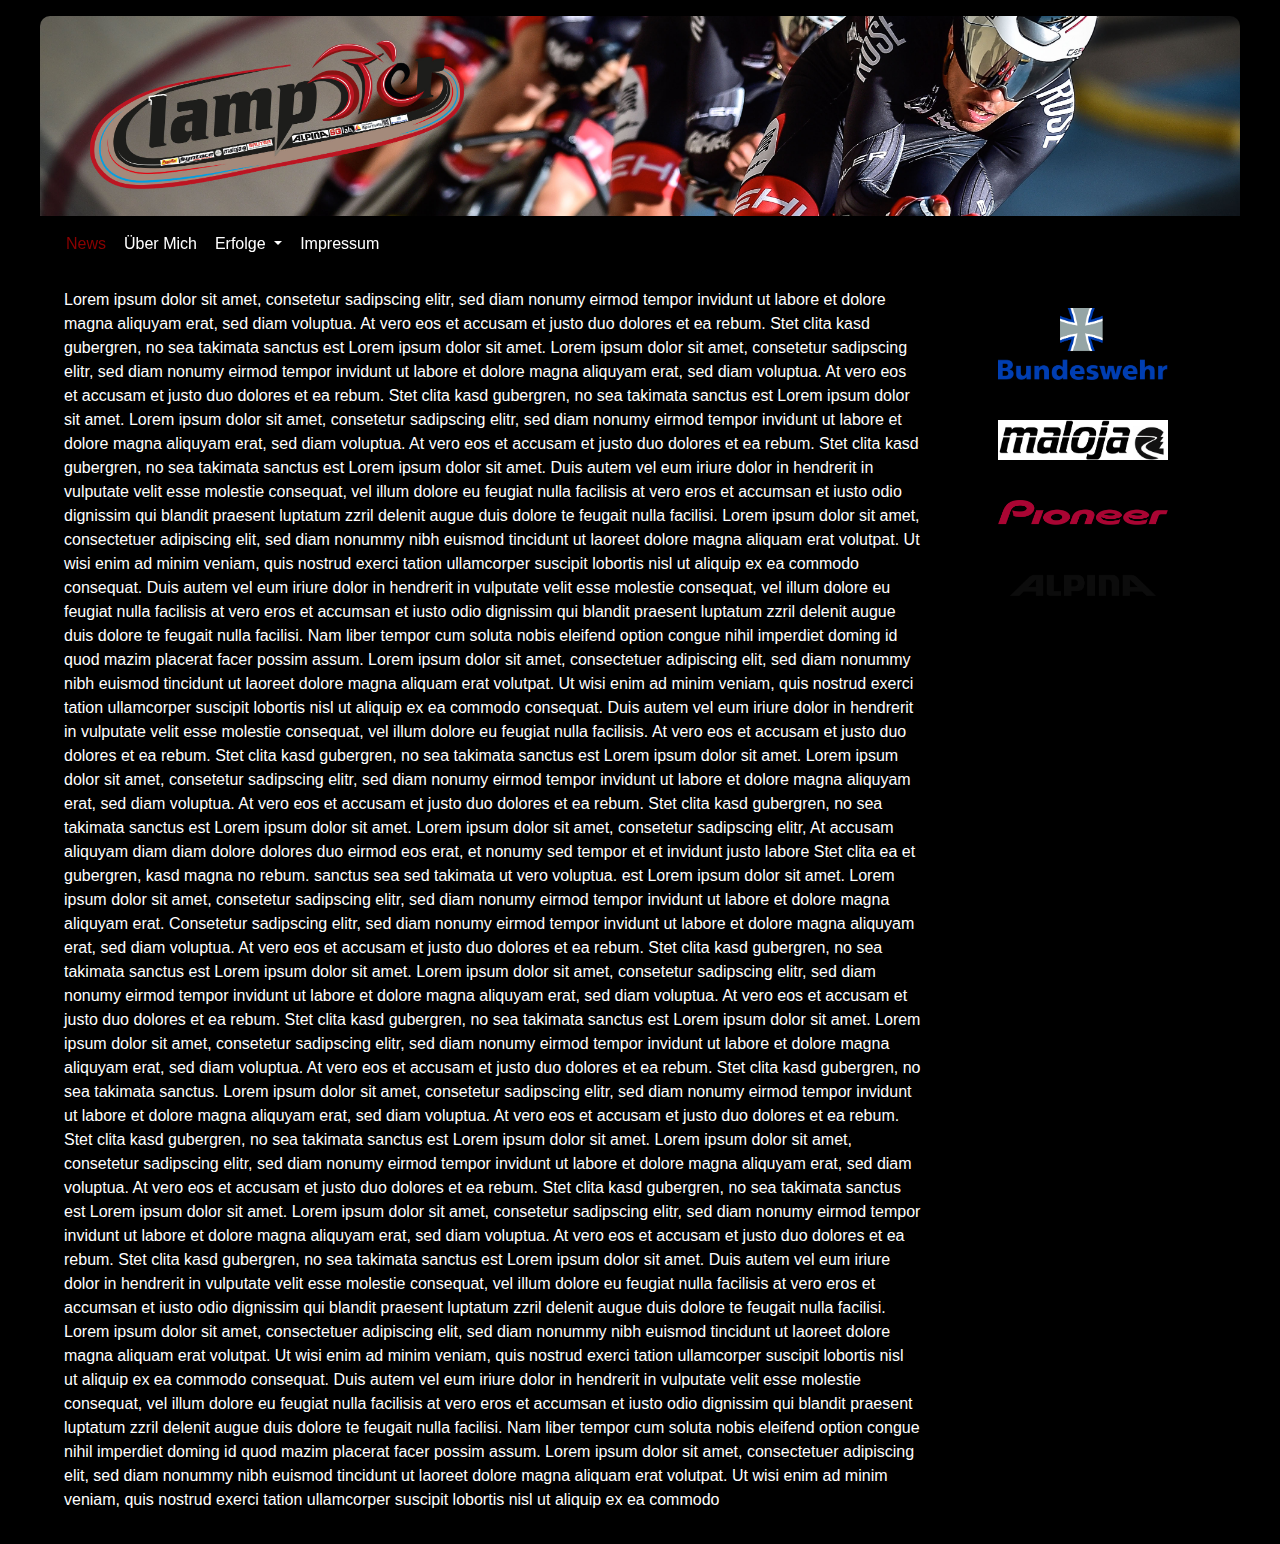
==== public/index.html @ 86fdf13a "Sponsorenleiste sticky top" ====
<!doctype html>
<html lang="de">
<head>
    <!-- Required meta tags -->
    <meta charset="utf-8">
    <meta name="viewport" content="width=device-width, initial-scale=1, shrink-to-fit=no">
    <!-- Bootstrap CSS -->
    <link rel="stylesheet" href="bootstrap.min.css"
          integrity="sha384-MCw98/SFnGE8fJT3GXwEOngsV7Zt27NXFoaoApmYm81iuXoPkFOJwJ8ERdknLPMO" crossorigin="anonymous">
    <link rel="stylesheet" href="style.css">
    <link href="https://fonts.googleapis.com/icon?family=Material+Icons"
          rel="stylesheet">
    <title>Leif's Website</title>
    <link rel="icon" href="220px-Leif_Lampater_Iberg.jpg">
</head>
<body>

<div class="container gesamt my-md-3">
    <div class="img-fluid mx-auto d-block" alt="Banner" id="banner">
    </div>
    <nav class="navbar sticky-top navbar-expand-md navbar-inverse navbar-dark bg-dark" id="navigation">
        <button class="navbar-toggler" type="button" data-toggle="collapse"
                data-target="#navbarSupportedContent"
                aria-controls="navbarSupportedContent" aria-expanded="false" aria-label="Toggle navigation">
            <span class="navbar-toggler-icon"></span>
        </button>
        <nav class="navbar-toggler h1 border-0" data-toggle="collapse">Navigation</nav>

        <div class="collapse navbar-collapse" id="navbarSupportedContent">
            <ul class="navbar-nav mr-auto">
                <li class="nav-item active">
                    <a class="nav-link" href="index.html">News<span class="sr-only">(current)</span></a>
                </li>
                <li class="nav-item">
                    <a class="nav-link" href="ubermich.html">Über Mich</a>
                </li>
                <li class="nav-item dropdown">
                        <span class="nav-link dropdown-toggle" href="#" id="navbarDropdown" role="button"
                              data-toggle="dropdown" aria-haspopup="true" aria-expanded="false">
                            Erfolge
                        </span>
                    <div id="dropdown-menu" class="dropdown-menu" aria-labelledby="navbarDropdown">
                        <a class="dropdown-item" href="#">2018</a>
                        <a class="dropdown-item" href="#">2017</a>
                        <a class="dropdown-item" href="#">2016</a>
                    </div>
                </li>
                <li class="nav-item">
                    <a class="nav-link" href="#">Impressum</a>
                </li>
            </ul>
        </div>
    </nav>
    <div class="row py-1 py-md-3 px-1 px-md-4">
        <div class="col-md-9">
            Lorem ipsum dolor sit amet, consetetur sadipscing elitr, sed diam nonumy eirmod tempor invidunt ut labore et
            dolore
            magna aliquyam erat, sed diam voluptua. At vero eos et accusam et justo duo dolores et ea rebum. Stet clita
            kasd
            gubergren, no sea takimata sanctus est Lorem ipsum dolor sit amet. Lorem ipsum dolor sit amet, consetetur
            sadipscing
            elitr, sed diam nonumy eirmod tempor invidunt ut labore et dolore magna aliquyam erat, sed diam voluptua. At
            vero
            eos et accusam et justo duo dolores et ea rebum. Stet clita kasd gubergren, no sea takimata sanctus est
            Lorem
            ipsum
            dolor sit amet. Lorem ipsum dolor sit amet, consetetur sadipscing elitr, sed diam nonumy eirmod tempor
            invidunt
            ut
            labore et dolore magna aliquyam erat, sed diam voluptua. At vero eos et accusam et justo duo dolores et ea
            rebum.
            Stet clita kasd gubergren, no sea takimata sanctus est Lorem ipsum dolor sit amet.

            Duis autem vel eum iriure dolor in hendrerit in vulputate velit esse molestie consequat, vel illum dolore eu
            feugiat
            nulla facilisis at vero eros et accumsan et iusto odio dignissim qui blandit praesent luptatum zzril delenit
            augue
            duis dolore te feugait nulla facilisi. Lorem ipsum dolor sit amet, consectetuer adipiscing elit, sed diam
            nonummy
            nibh euismod tincidunt ut laoreet dolore magna aliquam erat volutpat.

            Ut wisi enim ad minim veniam, quis nostrud exerci tation ullamcorper suscipit lobortis nisl ut aliquip ex ea
            commodo
            consequat. Duis autem vel eum iriure dolor in hendrerit in vulputate velit esse molestie consequat, vel
            illum
            dolore
            eu feugiat nulla facilisis at vero eros et accumsan et iusto odio dignissim qui blandit praesent luptatum
            zzril
            delenit augue duis dolore te feugait nulla facilisi.

            Nam liber tempor cum soluta nobis eleifend option congue nihil imperdiet doming id quod mazim placerat facer
            possim
            assum. Lorem ipsum dolor sit amet, consectetuer adipiscing elit, sed diam nonummy nibh euismod tincidunt ut
            laoreet
            dolore magna aliquam erat volutpat. Ut wisi enim ad minim veniam, quis nostrud exerci tation ullamcorper
            suscipit
            lobortis nisl ut aliquip ex ea commodo consequat.

            Duis autem vel eum iriure dolor in hendrerit in vulputate velit esse molestie consequat, vel illum dolore eu
            feugiat
            nulla facilisis.

            At vero eos et accusam et justo duo dolores et ea rebum. Stet clita kasd gubergren, no sea takimata sanctus
            est
            Lorem ipsum dolor sit amet. Lorem ipsum dolor sit amet, consetetur sadipscing elitr, sed diam nonumy eirmod
            tempor
            invidunt ut labore et dolore magna aliquyam erat, sed diam voluptua. At vero eos et accusam et justo duo
            dolores
            et
            ea rebum. Stet clita kasd gubergren, no sea takimata sanctus est Lorem ipsum dolor sit amet. Lorem ipsum
            dolor
            sit
            amet, consetetur sadipscing elitr, At accusam aliquyam diam diam dolore dolores duo eirmod eos erat, et
            nonumy
            sed
            tempor et et invidunt justo labore Stet clita ea et gubergren, kasd magna no rebum. sanctus sea sed takimata
            ut
            vero
            voluptua. est Lorem ipsum dolor sit amet. Lorem ipsum dolor sit amet, consetetur sadipscing elitr, sed diam
            nonumy
            eirmod tempor invidunt ut labore et dolore magna aliquyam erat.

            Consetetur sadipscing elitr, sed diam nonumy eirmod tempor invidunt ut labore et dolore magna aliquyam erat,
            sed
            diam voluptua. At vero eos et accusam et justo duo dolores et ea rebum. Stet clita kasd gubergren, no sea
            takimata
            sanctus est Lorem ipsum dolor sit amet. Lorem ipsum dolor sit amet, consetetur sadipscing elitr, sed diam
            nonumy
            eirmod tempor invidunt ut labore et dolore magna aliquyam erat, sed diam voluptua. At vero eos et accusam et
            justo
            duo dolores et ea rebum. Stet clita kasd gubergren, no sea takimata sanctus est Lorem ipsum dolor sit amet.
            Lorem
            ipsum dolor sit amet, consetetur sadipscing elitr, sed diam nonumy eirmod tempor invidunt ut labore et
            dolore
            magna
            aliquyam erat, sed diam voluptua. At vero eos et accusam et justo duo dolores et ea rebum. Stet clita kasd
            gubergren, no sea takimata sanctus.

            Lorem ipsum dolor sit amet, consetetur sadipscing elitr, sed diam nonumy eirmod tempor invidunt ut labore et
            dolore
            magna aliquyam erat, sed diam voluptua. At vero eos et accusam et justo duo dolores et ea rebum. Stet clita
            kasd
            gubergren, no sea takimata sanctus est Lorem ipsum dolor sit amet. Lorem ipsum dolor sit amet, consetetur
            sadipscing
            elitr, sed diam nonumy eirmod tempor invidunt ut labore et dolore magna aliquyam erat, sed diam voluptua. At
            vero
            eos et accusam et justo duo dolores et ea rebum. Stet clita kasd gubergren, no sea takimata sanctus est
            Lorem
            ipsum
            dolor sit amet. Lorem ipsum dolor sit amet, consetetur sadipscing elitr, sed diam nonumy eirmod tempor
            invidunt
            ut
            labore et dolore magna aliquyam erat, sed diam voluptua. At vero eos et accusam et justo duo dolores et ea
            rebum.
            Stet clita kasd gubergren, no sea takimata sanctus est Lorem ipsum dolor sit amet.

            Duis autem vel eum iriure dolor in hendrerit in vulputate velit esse molestie consequat, vel illum dolore eu
            feugiat
            nulla facilisis at vero eros et accumsan et iusto odio dignissim qui blandit praesent luptatum zzril delenit
            augue
            duis dolore te feugait nulla facilisi. Lorem ipsum dolor sit amet, consectetuer adipiscing elit, sed diam
            nonummy
            nibh euismod tincidunt ut laoreet dolore magna aliquam erat volutpat.

            Ut wisi enim ad minim veniam, quis nostrud exerci tation ullamcorper suscipit lobortis nisl ut aliquip ex ea
            commodo
            consequat. Duis autem vel eum iriure dolor in hendrerit in vulputate velit esse molestie consequat, vel
            illum
            dolore
            eu feugiat nulla facilisis at vero eros et accumsan et iusto odio dignissim qui blandit praesent luptatum
            zzril
            delenit augue duis dolore te feugait nulla facilisi.

            Nam liber tempor cum soluta nobis eleifend option congue nihil imperdiet doming id quod mazim placerat facer
            possim
            assum. Lorem ipsum dolor sit amet, consectetuer adipiscing elit, sed diam nonummy nibh euismod tincidunt ut
            laoreet
            dolore magna aliquam erat volutpat. Ut wisi enim ad minim veniam, quis nostrud exerci tation ullamcorper
            suscipit
            lobortis nisl ut aliquip ex ea commodo
        </div>
        <div class="col-md-3">
            <div id="sponsoren" class="sticky-top sticky-offet">
                <a href="http://www.bundeswehr.de" target="_blank"> <img
                        class="mx-auto sponsor"
                        src="bundeswehr.png"
                        alt="Bundeswehr"></a>
                <a href="http://www.maloja.de" target="_blank"> <img
                        class="mx-auto sponsor"
                        src="Maloja.jpg"
                        alt="Maloja"></a>
                <a href="http://pioneer-cyclesports.com/de/" target="_blank"> <img
                        class="mx-auto sponsor"
                        src="Pioneer_logo.png"
                        alt="Pioneer"></a>
                <a href="https://www.alpina-sports.com/de/" target="_blank"> <img
                        class="mx-auto sponsor"
                        src="Alpina%202016.png"
                        alt="Alpina"></a>
            </div>
        </div>
    </div>
</div>
<!-- Optional JavaScript -->
<!-- jQuery first, then Popper.js, then Bootstrap JS -->
<script src="jquery-3.3.1.slim.min.js"
        integrity="sha384-q8i/X+965DzO0rT7abK41JStQIAqVgRVzpbzo5smXKp4YfRvH+8abtTE1Pi6jizo"
        crossorigin="anonymous"></script>
<script src="popper.min.js"
        integrity="sha384-ZMP7rVo3mIykV+2+9J3UJ46jBk0WLaUAdn689aCwoqbBJiSnjAK/l8WvCWPIPm49"
        crossorigin="anonymous"></script>
<script src="bootstrap.min.js"
        integrity="sha384-ChfqqxuZUCnJSK3+MXmPNIyE6ZbWh2IMqE241rYiqJxyMiZ6OW/JmZQ5stwEULTy"
        crossorigin="anonymous"></script>
</body>
</html>
---- public/style.css ----
* {
    font-family: "Helvetica Neue", sans-serif;
}

#banner {
    background-image: url("banner.jpg");
    background-repeat: no-repeat;
    background-position: right center;
    background-size: cover;
    border-radius: 10px 10px 0px 0px;
    height: 200px;
    max-width: 1200px;
}

#content {

}

#navigation {
    background-color: rgba(0, 0, 0, 0.7) !important;
}

#dropdown-menu {
    background-color: rgba(0, 0, 0, 0.7) !important;
}
#dropdown-menu a:hover{
    background-color: grey;
}

#navigation a.nav-link {
    color: white;
    padding-left: 10px;
}
#navigation span.nav-link.dropdown-toggle {
    color: white;
    padding-left: 10px;
}

#navigation li.nav-item.active>a.nav-link {
    color: darkred;
    padding-left: 10px;
}

#navigation a.dropdown-item {
    color: white;
    padding-left: 10px;
}

.navbar-nav > li > a:hover {
    background-color: grey;
    border-radius: 10px;
}

.navbar-nav > li > span:hover {
    background-color: grey;
    border-radius: 10px;
}

body {
    background-color: black;
}

#platzhalter {
    height: 190px;
}
div.sticky-top.sticky-offet{
    top: 56px;
}

.container {
    background-color: white;
}

div.container.gesamt.my-md-3 {
    background-color: black;
    max-width: 1200px;
    /*margin-bottom: 10pt;*/
    border-radius: 10px;
    background-image: linear-gradient(rgba(0, 0, 0, 0.4), rgba(0, 0, 0, 0.4)), url("evGlasgow.JPG");
    background-size: cover;
    background-position: center;
    background-repeat: no-repeat;
    background-attachment: fixed;
    color: white;
    padding: 0px;
}

#sponsoren {
    display: flex;
    flex-wrap: wrap;
    flex-direction: row;
    justify-content: space-evenly;
    align-items: flex-start;
}

.sponsor {
    margin-top: 0px;
    padding-top: 0px;
    min-width: 150px;
    max-width: 200px;
    padding-right: 15px;
    padding-left: 15px;
    margin: 20px;
}
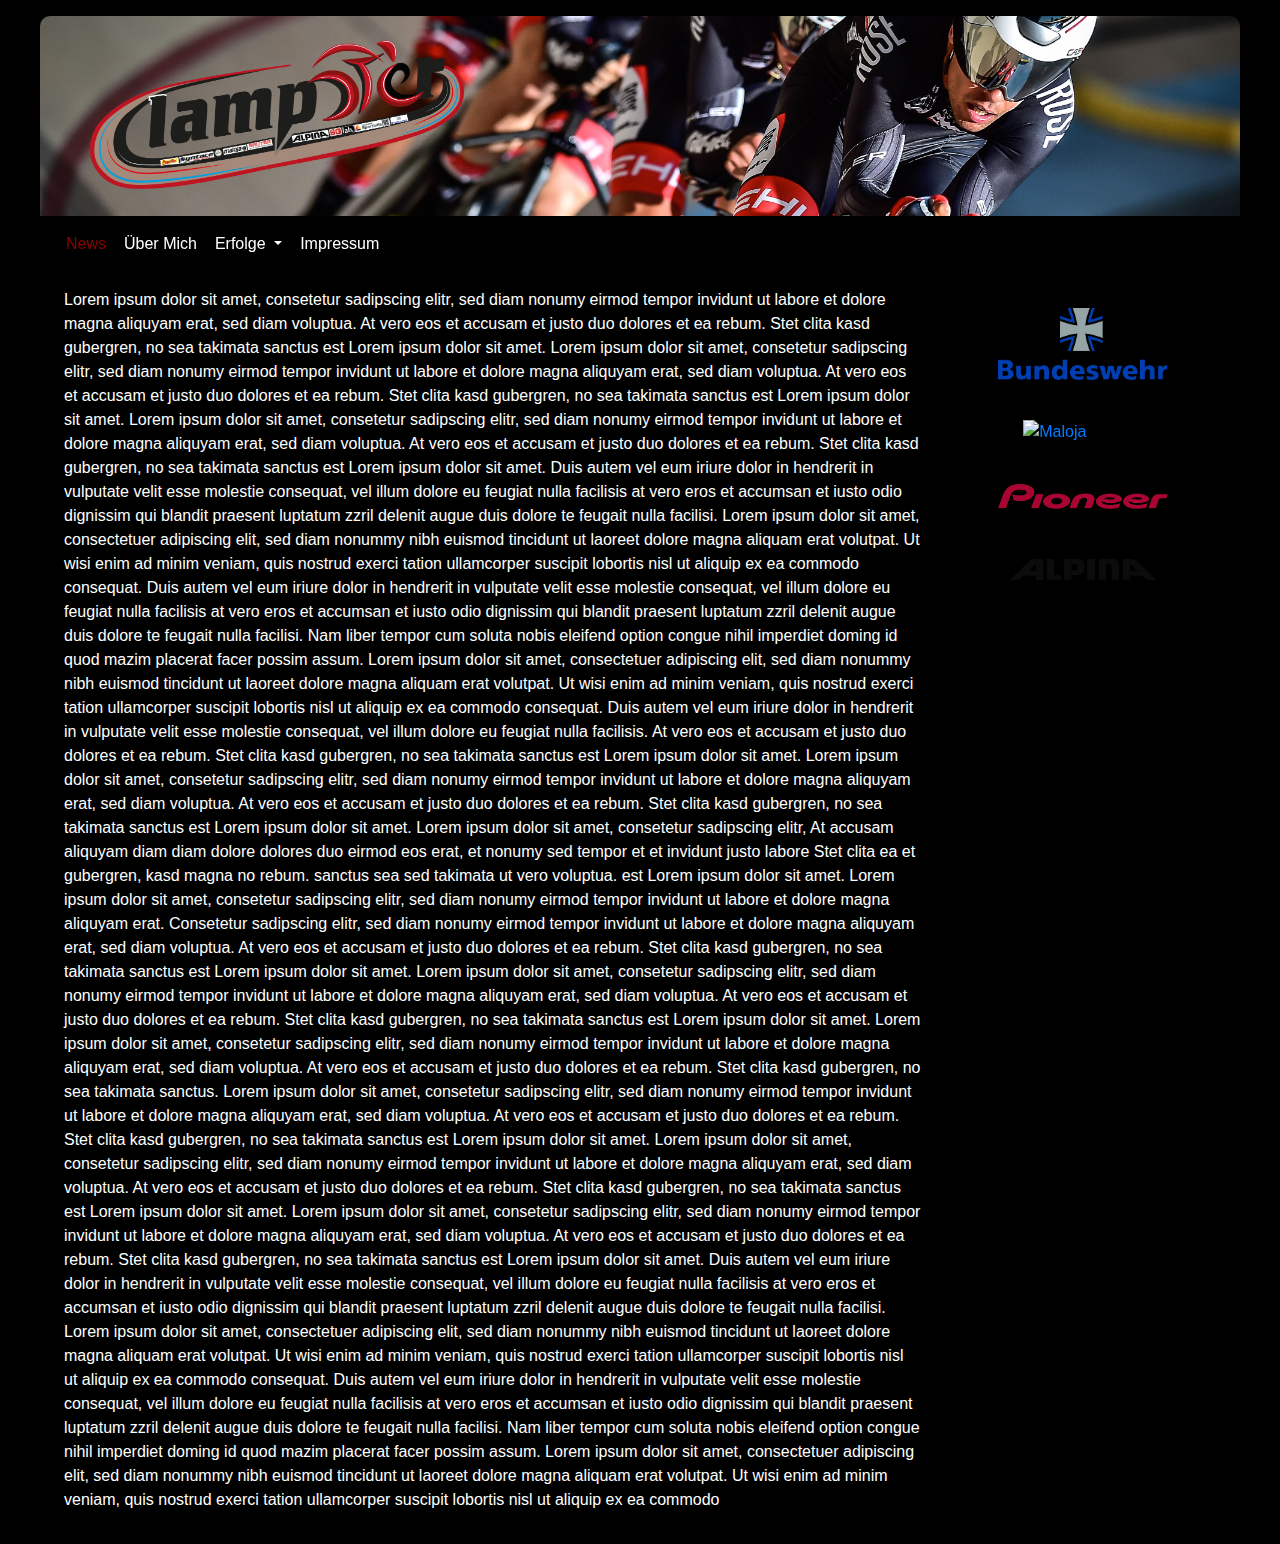
==== commit 1a750e6c: "position relativ im body...wegen iOS Safari" ====
--- a/public/index.html
+++ b/public/index.html
@@ -18,7 +18,7 @@
 <div class="container gesamt my-md-3">
     <div class="img-fluid mx-auto d-block" alt="Banner" id="banner">
     </div>
-    <nav class="navbar sticky-top navbar-expand-md navbar-inverse navbar-dark bg-dark" id="navigation">
+    <nav class="navbar sticky-top navbar-expand-md navbar-dark bg-dark" id="navigation">
         <button class="navbar-toggler" type="button" data-toggle="collapse"
                 data-target="#navbarSupportedContent"
                 aria-controls="navbarSupportedContent" aria-expanded="false" aria-label="Toggle navigation">
@@ -187,7 +187,7 @@
                         alt="Bundeswehr"></a>
                 <a href="http://www.maloja.de" target="_blank"> <img
                         class="mx-auto sponsor"
-                        src="Maloja.jpg"
+                        src="Maloja.png"
                         alt="Maloja"></a>
                 <a href="http://pioneer-cyclesports.com/de/" target="_blank"> <img
                         class="mx-auto sponsor"
--- a/public/style.css
+++ b/public/style.css
@@ -25,6 +25,12 @@
 }
 #dropdown-menu a:hover{
     background-color: grey;
+}
+nav.navbar-toggler.h1.border-0{
+    color: white;
+}
+span.navbar-toggler-icon{
+    color: white;
 }
 
 #navigation a.nav-link {
@@ -58,6 +64,7 @@
 
 body {
     background-color: black;
+    position: relative;
 }
 
 #platzhalter {
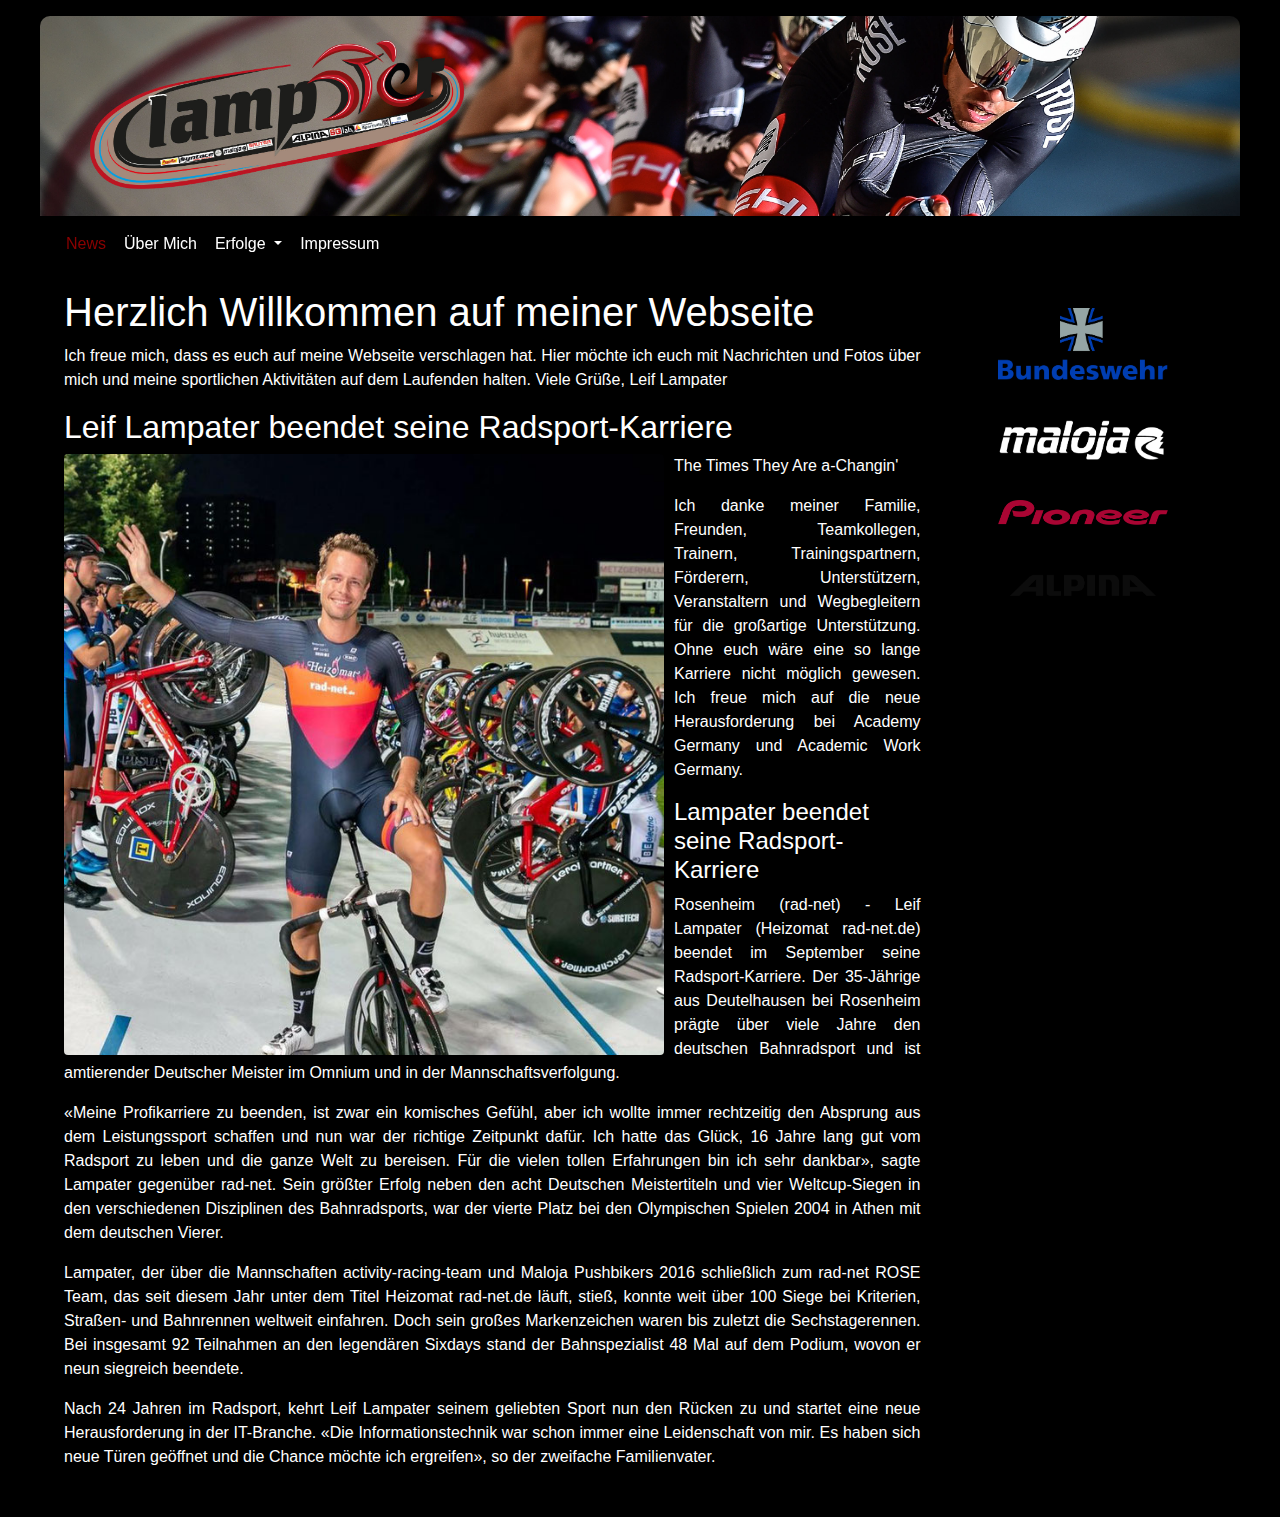
==== commit 370c3651: "ios Container dazu" ====
--- a/public/index.html
+++ b/public/index.html
@@ -14,7 +14,6 @@
     <link rel="icon" href="220px-Leif_Lampater_Iberg.jpg">
 </head>
 <body>
-
 <div class="container gesamt my-md-3">
     <div class="img-fluid mx-auto d-block" alt="Banner" id="banner">
     </div>
@@ -53,131 +52,58 @@
     </nav>
     <div class="row py-1 py-md-3 px-1 px-md-4">
         <div class="col-md-9">
-            Lorem ipsum dolor sit amet, consetetur sadipscing elitr, sed diam nonumy eirmod tempor invidunt ut labore et
-            dolore
-            magna aliquyam erat, sed diam voluptua. At vero eos et accusam et justo duo dolores et ea rebum. Stet clita
-            kasd
-            gubergren, no sea takimata sanctus est Lorem ipsum dolor sit amet. Lorem ipsum dolor sit amet, consetetur
-            sadipscing
-            elitr, sed diam nonumy eirmod tempor invidunt ut labore et dolore magna aliquyam erat, sed diam voluptua. At
-            vero
-            eos et accusam et justo duo dolores et ea rebum. Stet clita kasd gubergren, no sea takimata sanctus est
-            Lorem
-            ipsum
-            dolor sit amet. Lorem ipsum dolor sit amet, consetetur sadipscing elitr, sed diam nonumy eirmod tempor
-            invidunt
-            ut
-            labore et dolore magna aliquyam erat, sed diam voluptua. At vero eos et accusam et justo duo dolores et ea
-            rebum.
-            Stet clita kasd gubergren, no sea takimata sanctus est Lorem ipsum dolor sit amet.
+            <h1>Herzlich Willkommen auf meiner Webseite</h1>
+            <p>Ich freue mich, dass es euch auf meine Webseite verschlagen hat. Hier möchte ich euch mit
+                Nachrichten
+                und
+                Fotos über mich und meine sportlichen Aktivitäten auf dem Laufenden halten. Viele Grüße, Leif
+                Lampater
+            </p>
+            <h2>Leif Lampater beendet seine Radsport-Karriere</h2>
+            <img id="image" class="rounded embed-responsive" src="züri%20abschied.jpg" alt="Zürich Abschied">
+            <p>The Times They Are a-Changin'</p>
+            <p>
+                Ich danke meiner Familie, Freunden, Teamkollegen, Trainern, Trainingspartnern, Förderern,
+                Unterstützern,
+                Veranstaltern und Wegbegleitern für die großartige Unterstützung. Ohne euch wäre eine so lange
+                Karriere
+                nicht möglich gewesen. Ich freue mich auf die neue Herausforderung bei Academy Germany und Academic
+                Work
+                Germany.
+            </p>
+            <h4> Lampater beendet seine Radsport-Karriere</h4>
+            <p>
+                Rosenheim (rad-net) - Leif Lampater (Heizomat rad-net.de) beendet im September seine Radsport-Karriere.
+                Der
+                35-Jährige aus Deutelhausen bei Rosenheim prägte über viele Jahre den deutschen Bahnradsport und ist
+                amtierender Deutscher Meister im Omnium und in der Mannschaftsverfolgung.</p>
+            <p>
+                «Meine Profikarriere zu beenden, ist zwar ein komisches Gefühl, aber ich wollte immer rechtzeitig den
+                Absprung aus dem Leistungssport schaffen und nun war der richtige Zeitpunkt dafür. Ich hatte das Glück,
+                16
+                Jahre lang gut vom Radsport zu leben und die ganze Welt zu bereisen. Für die vielen tollen Erfahrungen
+                bin
+                ich sehr dankbar», sagte Lampater gegenüber rad-net. Sein größter Erfolg neben den acht Deutschen
+                Meistertiteln und vier Weltcup-Siegen in den verschiedenen Disziplinen des Bahnradsports, war der vierte
+                Platz bei den Olympischen Spielen 2004 in Athen mit dem deutschen Vierer.</p>
+            <p>
+                Lampater, der über die Mannschaften activity-racing-team und Maloja Pushbikers 2016 schließlich zum
+                rad-net
+                ROSE Team, das seit diesem Jahr unter dem Titel Heizomat rad-net.de läuft, stieß, konnte weit über 100
+                Siege
+                bei Kriterien, Straßen- und Bahnrennen weltweit einfahren. Doch sein großes Markenzeichen waren bis
+                zuletzt
+                die Sechstagerennen. Bei insgesamt 92 Teilnahmen an den legendären Sixdays stand der Bahnspezialist 48
+                Mal
+                auf dem Podium, wovon er neun siegreich beendete.</p>
+            <p>
+                Nach 24 Jahren im Radsport, kehrt Leif Lampater seinem geliebten Sport nun den Rücken zu und startet
+                eine
+                neue Herausforderung in der IT-Branche. «Die Informationstechnik war schon immer eine Leidenschaft von
+                mir.
+                Es haben sich neue Türen geöffnet und die Chance möchte ich ergreifen», so der zweifache Familienvater.
+            </p>
 
-            Duis autem vel eum iriure dolor in hendrerit in vulputate velit esse molestie consequat, vel illum dolore eu
-            feugiat
-            nulla facilisis at vero eros et accumsan et iusto odio dignissim qui blandit praesent luptatum zzril delenit
-            augue
-            duis dolore te feugait nulla facilisi. Lorem ipsum dolor sit amet, consectetuer adipiscing elit, sed diam
-            nonummy
-            nibh euismod tincidunt ut laoreet dolore magna aliquam erat volutpat.
-
-            Ut wisi enim ad minim veniam, quis nostrud exerci tation ullamcorper suscipit lobortis nisl ut aliquip ex ea
-            commodo
-            consequat. Duis autem vel eum iriure dolor in hendrerit in vulputate velit esse molestie consequat, vel
-            illum
-            dolore
-            eu feugiat nulla facilisis at vero eros et accumsan et iusto odio dignissim qui blandit praesent luptatum
-            zzril
-            delenit augue duis dolore te feugait nulla facilisi.
-
-            Nam liber tempor cum soluta nobis eleifend option congue nihil imperdiet doming id quod mazim placerat facer
-            possim
-            assum. Lorem ipsum dolor sit amet, consectetuer adipiscing elit, sed diam nonummy nibh euismod tincidunt ut
-            laoreet
-            dolore magna aliquam erat volutpat. Ut wisi enim ad minim veniam, quis nostrud exerci tation ullamcorper
-            suscipit
-            lobortis nisl ut aliquip ex ea commodo consequat.
-
-            Duis autem vel eum iriure dolor in hendrerit in vulputate velit esse molestie consequat, vel illum dolore eu
-            feugiat
-            nulla facilisis.
-
-            At vero eos et accusam et justo duo dolores et ea rebum. Stet clita kasd gubergren, no sea takimata sanctus
-            est
-            Lorem ipsum dolor sit amet. Lorem ipsum dolor sit amet, consetetur sadipscing elitr, sed diam nonumy eirmod
-            tempor
-            invidunt ut labore et dolore magna aliquyam erat, sed diam voluptua. At vero eos et accusam et justo duo
-            dolores
-            et
-            ea rebum. Stet clita kasd gubergren, no sea takimata sanctus est Lorem ipsum dolor sit amet. Lorem ipsum
-            dolor
-            sit
-            amet, consetetur sadipscing elitr, At accusam aliquyam diam diam dolore dolores duo eirmod eos erat, et
-            nonumy
-            sed
-            tempor et et invidunt justo labore Stet clita ea et gubergren, kasd magna no rebum. sanctus sea sed takimata
-            ut
-            vero
-            voluptua. est Lorem ipsum dolor sit amet. Lorem ipsum dolor sit amet, consetetur sadipscing elitr, sed diam
-            nonumy
-            eirmod tempor invidunt ut labore et dolore magna aliquyam erat.
-
-            Consetetur sadipscing elitr, sed diam nonumy eirmod tempor invidunt ut labore et dolore magna aliquyam erat,
-            sed
-            diam voluptua. At vero eos et accusam et justo duo dolores et ea rebum. Stet clita kasd gubergren, no sea
-            takimata
-            sanctus est Lorem ipsum dolor sit amet. Lorem ipsum dolor sit amet, consetetur sadipscing elitr, sed diam
-            nonumy
-            eirmod tempor invidunt ut labore et dolore magna aliquyam erat, sed diam voluptua. At vero eos et accusam et
-            justo
-            duo dolores et ea rebum. Stet clita kasd gubergren, no sea takimata sanctus est Lorem ipsum dolor sit amet.
-            Lorem
-            ipsum dolor sit amet, consetetur sadipscing elitr, sed diam nonumy eirmod tempor invidunt ut labore et
-            dolore
-            magna
-            aliquyam erat, sed diam voluptua. At vero eos et accusam et justo duo dolores et ea rebum. Stet clita kasd
-            gubergren, no sea takimata sanctus.
-
-            Lorem ipsum dolor sit amet, consetetur sadipscing elitr, sed diam nonumy eirmod tempor invidunt ut labore et
-            dolore
-            magna aliquyam erat, sed diam voluptua. At vero eos et accusam et justo duo dolores et ea rebum. Stet clita
-            kasd
-            gubergren, no sea takimata sanctus est Lorem ipsum dolor sit amet. Lorem ipsum dolor sit amet, consetetur
-            sadipscing
-            elitr, sed diam nonumy eirmod tempor invidunt ut labore et dolore magna aliquyam erat, sed diam voluptua. At
-            vero
-            eos et accusam et justo duo dolores et ea rebum. Stet clita kasd gubergren, no sea takimata sanctus est
-            Lorem
-            ipsum
-            dolor sit amet. Lorem ipsum dolor sit amet, consetetur sadipscing elitr, sed diam nonumy eirmod tempor
-            invidunt
-            ut
-            labore et dolore magna aliquyam erat, sed diam voluptua. At vero eos et accusam et justo duo dolores et ea
-            rebum.
-            Stet clita kasd gubergren, no sea takimata sanctus est Lorem ipsum dolor sit amet.
-
-            Duis autem vel eum iriure dolor in hendrerit in vulputate velit esse molestie consequat, vel illum dolore eu
-            feugiat
-            nulla facilisis at vero eros et accumsan et iusto odio dignissim qui blandit praesent luptatum zzril delenit
-            augue
-            duis dolore te feugait nulla facilisi. Lorem ipsum dolor sit amet, consectetuer adipiscing elit, sed diam
-            nonummy
-            nibh euismod tincidunt ut laoreet dolore magna aliquam erat volutpat.
-
-            Ut wisi enim ad minim veniam, quis nostrud exerci tation ullamcorper suscipit lobortis nisl ut aliquip ex ea
-            commodo
-            consequat. Duis autem vel eum iriure dolor in hendrerit in vulputate velit esse molestie consequat, vel
-            illum
-            dolore
-            eu feugiat nulla facilisis at vero eros et accumsan et iusto odio dignissim qui blandit praesent luptatum
-            zzril
-            delenit augue duis dolore te feugait nulla facilisi.
-
-            Nam liber tempor cum soluta nobis eleifend option congue nihil imperdiet doming id quod mazim placerat facer
-            possim
-            assum. Lorem ipsum dolor sit amet, consectetuer adipiscing elit, sed diam nonummy nibh euismod tincidunt ut
-            laoreet
-            dolore magna aliquam erat volutpat. Ut wisi enim ad minim veniam, quis nostrud exerci tation ullamcorper
-            suscipit
-            lobortis nisl ut aliquip ex ea commodo
         </div>
         <div class="col-md-3">
             <div id="sponsoren" class="sticky-top sticky-offet">
--- a/public/style.css
+++ b/public/style.css
@@ -65,6 +65,8 @@
 body {
     background-color: black;
     position: relative;
+    width: 100%;
+    height: 100%;
 }
 
 #platzhalter {
@@ -73,15 +75,24 @@
 div.sticky-top.sticky-offet{
     top: 56px;
 }
+p{
+    text-align: justify;
+}
 
 .container {
-    background-color: white;
+    background-color: transparent;
 }
+#image{
+    max-width: 600px;
+    float: left;
+    margin-right: 10px;
+    margin-bottom: 5px;
+}
+
 
 div.container.gesamt.my-md-3 {
     background-color: black;
     max-width: 1200px;
-    /*margin-bottom: 10pt;*/
     border-radius: 10px;
     background-image: linear-gradient(rgba(0, 0, 0, 0.4), rgba(0, 0, 0, 0.4)), url("evGlasgow.JPG");
     background-size: cover;
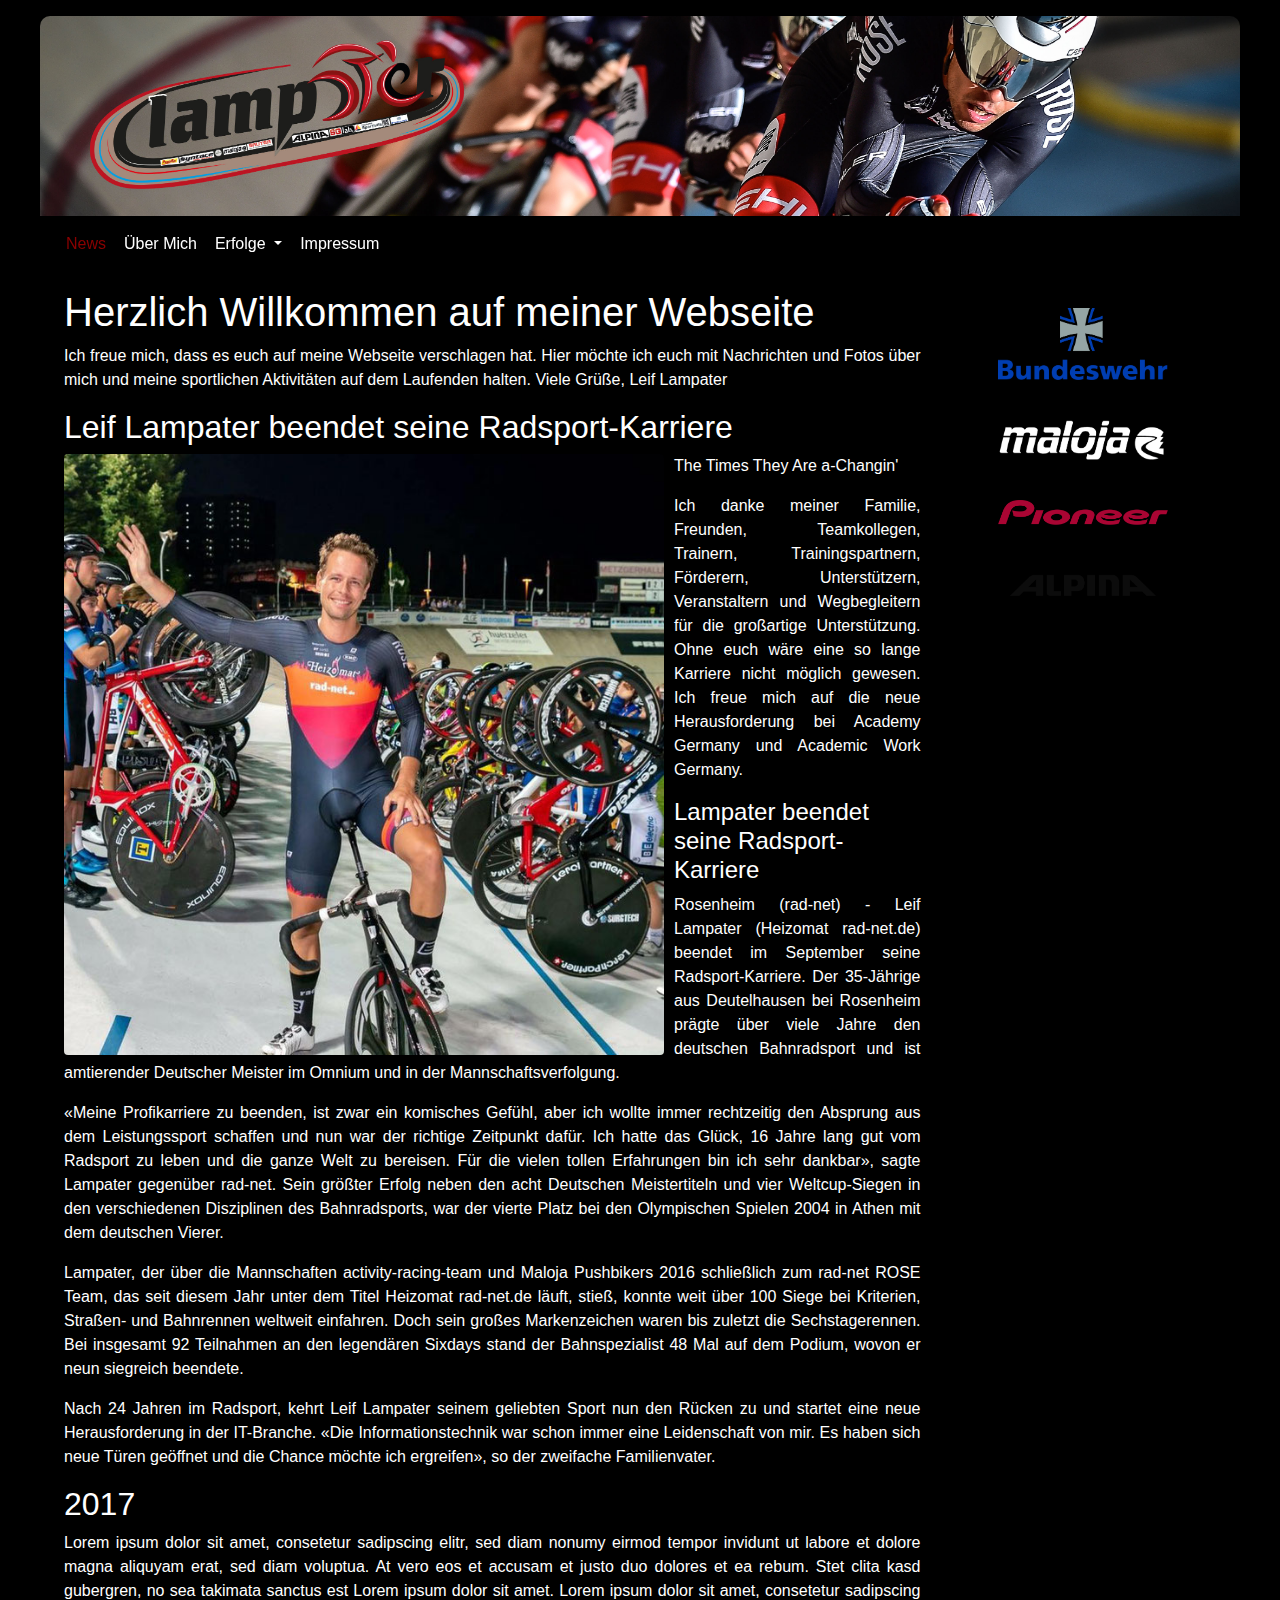
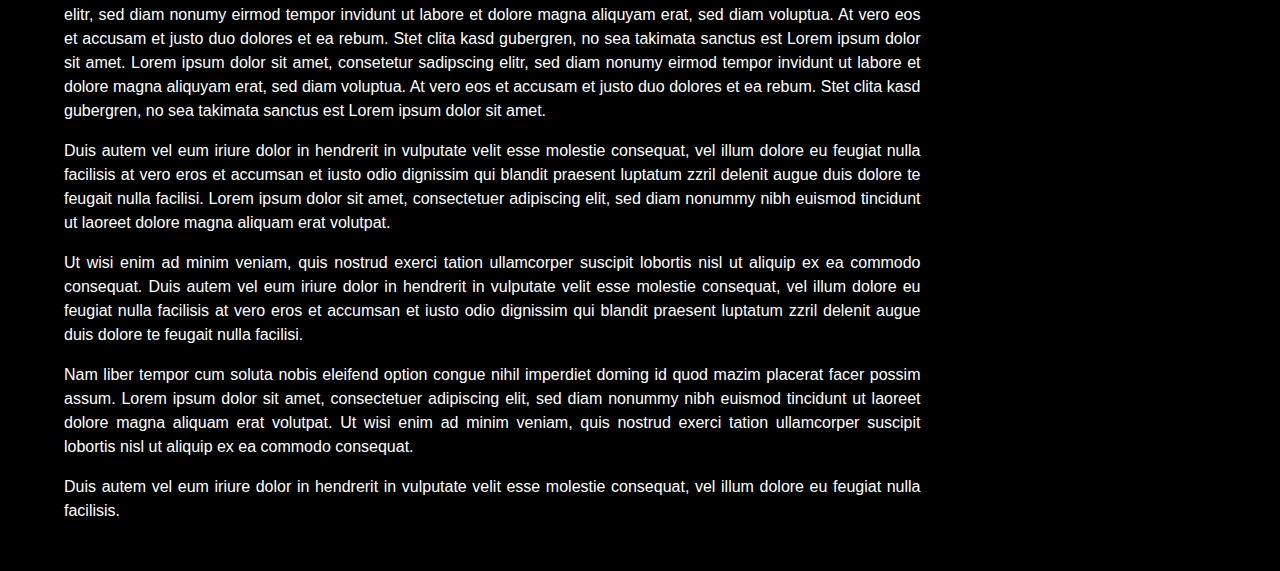
==== commit fd9950d7: "Noch etwas lorem ipsum;-)" ====
--- a/public/index.html
+++ b/public/index.html
@@ -15,7 +15,7 @@
 </head>
 <body>
 <div class="container gesamt my-md-3">
-    <div class="img-fluid mx-auto d-block" alt="Banner" id="banner">
+    <div class="img-fluid mx-auto d-block" id="banner">
     </div>
     <nav class="navbar sticky-top navbar-expand-md navbar-dark bg-dark" id="navigation">
         <button class="navbar-toggler" type="button" data-toggle="collapse"
@@ -34,18 +34,18 @@
                     <a class="nav-link" href="ubermich.html">Über Mich</a>
                 </li>
                 <li class="nav-item dropdown">
-                        <span class="nav-link dropdown-toggle" href="#" id="navbarDropdown" role="button"
+                        <span class="nav-link dropdown-toggle" id="navbarDropdown" role="button"
                               data-toggle="dropdown" aria-haspopup="true" aria-expanded="false">
                             Erfolge
                         </span>
                     <div id="dropdown-menu" class="dropdown-menu" aria-labelledby="navbarDropdown">
-                        <a class="dropdown-item" href="#">2018</a>
-                        <a class="dropdown-item" href="#">2017</a>
-                        <a class="dropdown-item" href="#">2016</a>
+                        <a class="dropdown-item" href="2018.html">2018</a>
+                        <a class="dropdown-item" href="2017.html">2017</a>
+                        <a class="dropdown-item" href="2016.html">2016</a>
                     </div>
                 </li>
                 <li class="nav-item">
-                    <a class="nav-link" href="#">Impressum</a>
+                    <a class="nav-link" href="impressum.html">Impressum</a>
                 </li>
             </ul>
         </div>
@@ -103,6 +103,40 @@
                 mir.
                 Es haben sich neue Türen geöffnet und die Chance möchte ich ergreifen», so der zweifache Familienvater.
             </p>
+            <h2>2017</h2>
+            <p>Lorem ipsum dolor sit amet, consetetur sadipscing elitr, sed diam nonumy eirmod tempor invidunt ut labore
+                et dolore magna aliquyam erat, sed diam voluptua. At vero eos et accusam et justo duo dolores et ea
+                rebum. Stet clita kasd gubergren, no sea takimata sanctus est Lorem ipsum dolor sit amet. Lorem ipsum
+                dolor sit amet, consetetur sadipscing elitr, sed diam nonumy eirmod tempor invidunt ut labore et dolore
+                magna aliquyam erat, sed diam voluptua. At vero eos et accusam et justo duo dolores et ea rebum. Stet
+                clita kasd gubergren, no sea takimata sanctus est Lorem ipsum dolor sit amet. Lorem ipsum dolor sit
+                amet, consetetur sadipscing elitr, sed diam nonumy eirmod tempor invidunt ut labore et dolore magna
+                aliquyam erat, sed diam voluptua. At vero eos et accusam et justo duo dolores et ea rebum. Stet clita
+                kasd gubergren, no sea takimata sanctus est Lorem ipsum dolor sit amet.
+            </p>
+            <p>
+                Duis autem vel eum iriure dolor in hendrerit in vulputate velit esse molestie consequat, vel illum
+                dolore eu feugiat nulla facilisis at vero eros et accumsan et iusto odio dignissim qui blandit praesent
+                luptatum zzril delenit augue duis dolore te feugait nulla facilisi. Lorem ipsum dolor sit amet,
+                consectetuer adipiscing elit, sed diam nonummy nibh euismod tincidunt ut laoreet dolore magna aliquam
+                erat volutpat.
+            </p>
+            <p>
+                Ut wisi enim ad minim veniam, quis nostrud exerci tation ullamcorper suscipit lobortis nisl ut aliquip
+                ex ea commodo consequat. Duis autem vel eum iriure dolor in hendrerit in vulputate velit esse molestie
+                consequat, vel illum dolore eu feugiat nulla facilisis at vero eros et accumsan et iusto odio dignissim
+                qui blandit praesent luptatum zzril delenit augue duis dolore te feugait nulla facilisi.
+            </p>
+            <p>
+                Nam liber tempor cum soluta nobis eleifend option congue nihil imperdiet doming id quod mazim placerat
+                facer possim assum. Lorem ipsum dolor sit amet, consectetuer adipiscing elit, sed diam nonummy nibh
+                euismod tincidunt ut laoreet dolore magna aliquam erat volutpat. Ut wisi enim ad minim veniam, quis
+                nostrud exerci tation ullamcorper suscipit lobortis nisl ut aliquip ex ea commodo consequat.
+            </p>
+            <p>
+                Duis autem vel eum iriure dolor in hendrerit in vulputate velit esse molestie consequat, vel illum
+                dolore eu feugiat nulla facilisis.
+            </p>
 
         </div>
         <div class="col-md-3">
--- a/public/style.css
+++ b/public/style.css
@@ -23,13 +23,16 @@
 #dropdown-menu {
     background-color: rgba(0, 0, 0, 0.7) !important;
 }
-#dropdown-menu a:hover{
+
+#dropdown-menu a:hover {
     background-color: grey;
 }
-nav.navbar-toggler.h1.border-0{
+
+nav.navbar-toggler.h1.border-0 {
     color: white;
 }
-span.navbar-toggler-icon{
+
+span.navbar-toggler-icon {
     color: white;
 }
 
@@ -37,12 +40,17 @@
     color: white;
     padding-left: 10px;
 }
+
 #navigation span.nav-link.dropdown-toggle {
     color: white;
     padding-left: 10px;
 }
 
-#navigation li.nav-item.active>a.nav-link {
+#navigation span.nav-link.dropdown-toggle.active {
+    color: darkred;
+}
+
+#navigation li.nav-item.active > a.nav-link {
     color: darkred;
     padding-left: 10px;
 }
@@ -72,23 +80,25 @@
 #platzhalter {
     height: 190px;
 }
-div.sticky-top.sticky-offet{
+
+div.sticky-top.sticky-offet {
     top: 56px;
 }
-p{
+
+p {
     text-align: justify;
 }
 
 .container {
     background-color: transparent;
 }
-#image{
+
+#image {
     max-width: 600px;
     float: left;
     margin-right: 10px;
     margin-bottom: 5px;
 }
-
 
 div.container.gesamt.my-md-3 {
     background-color: black;
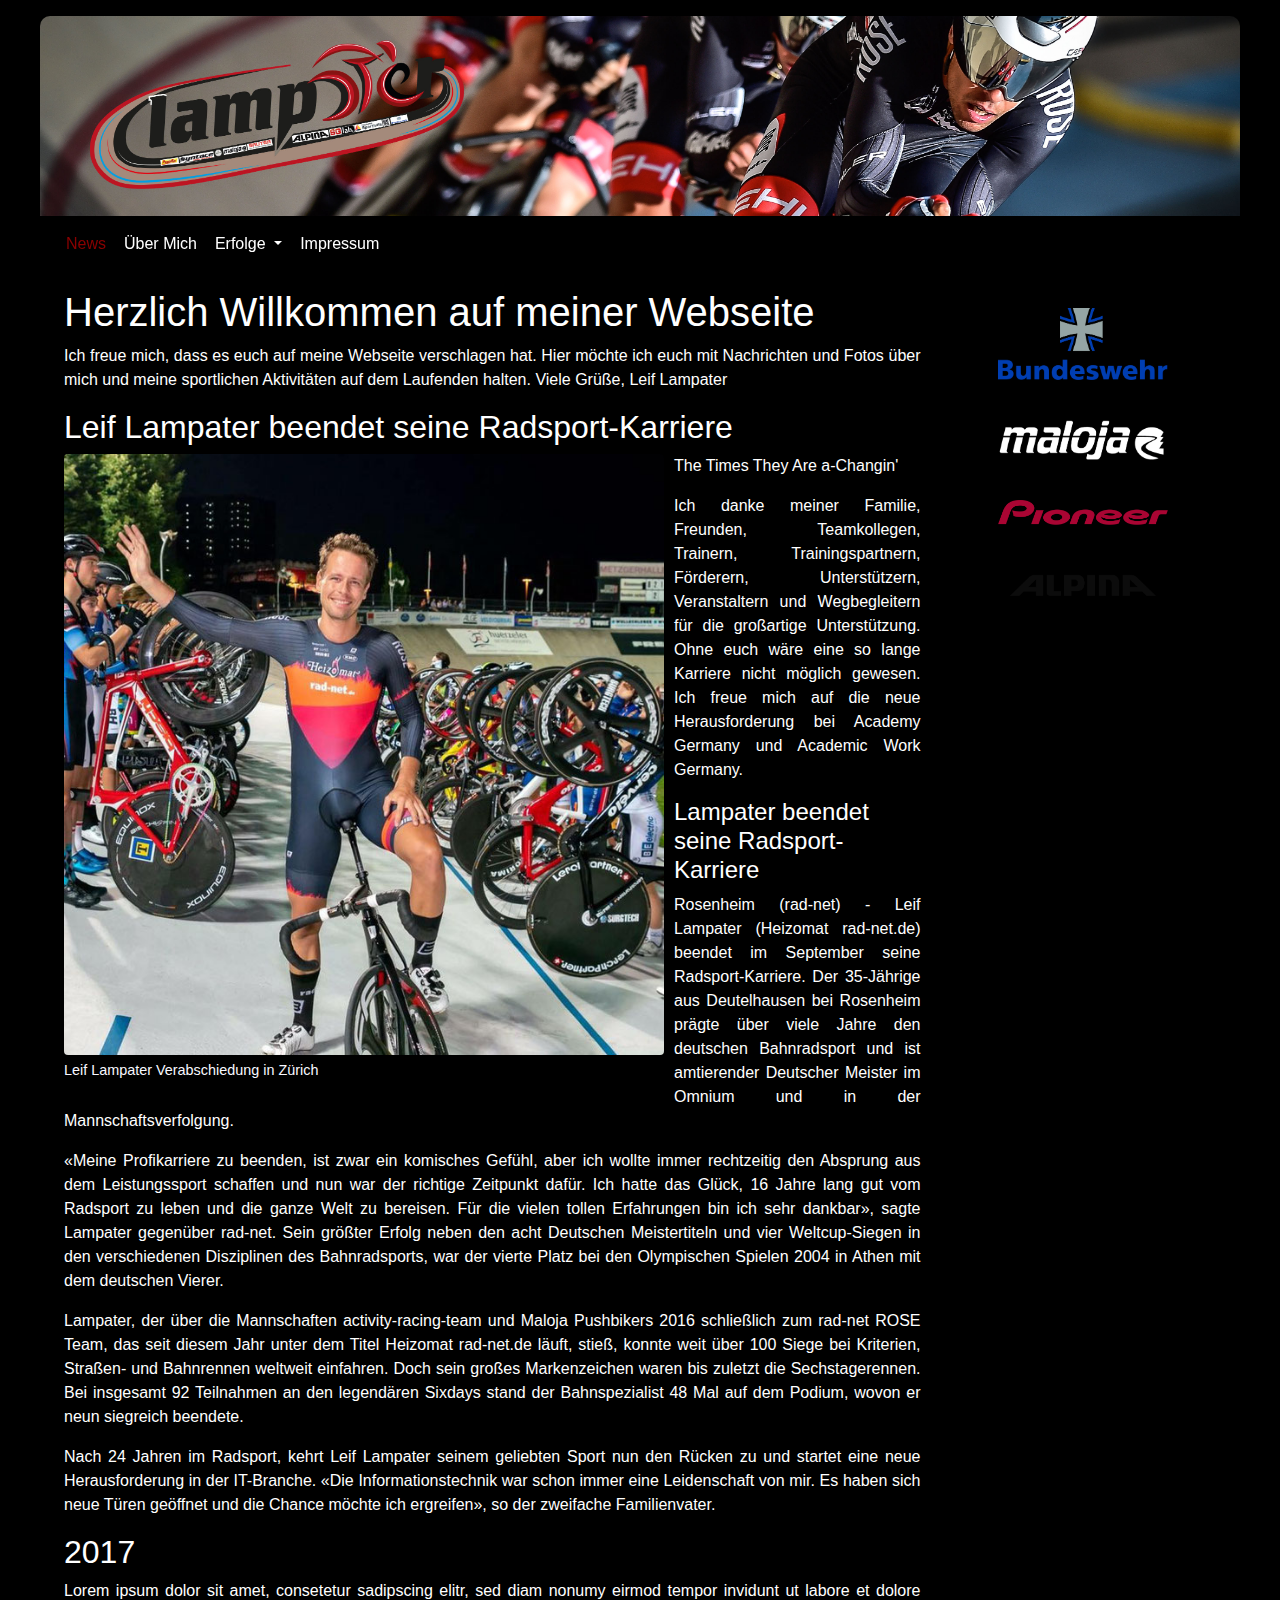
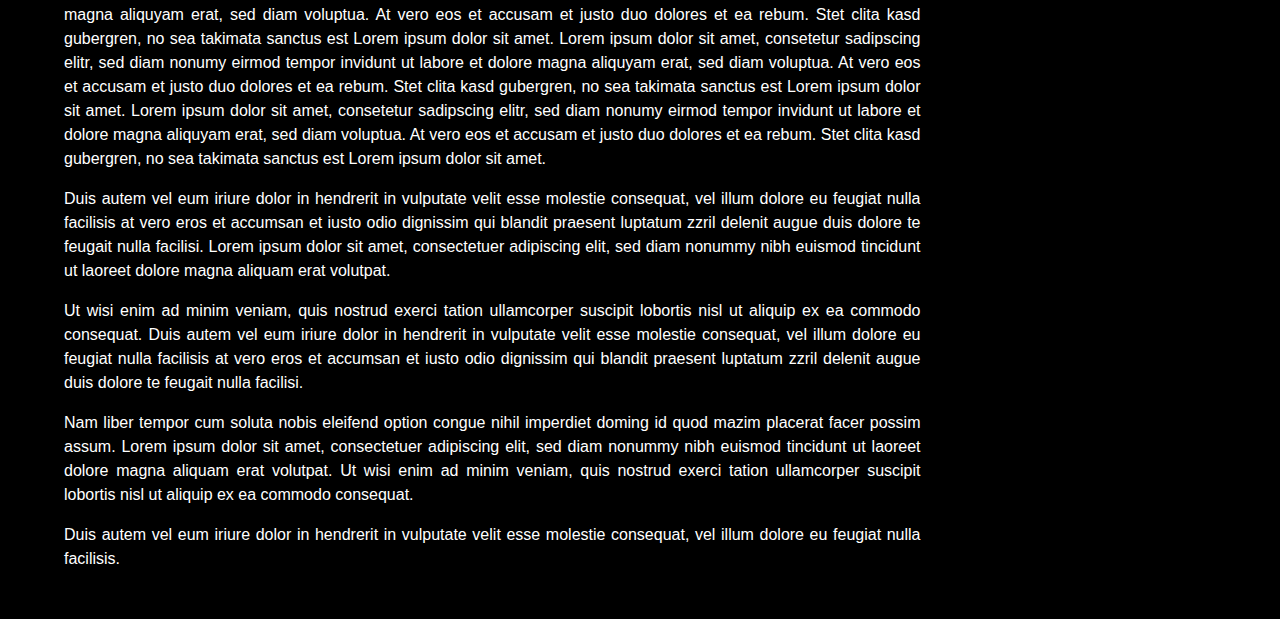
==== commit b191abfc: "Bildunterschrift in Startseite" ====
--- a/public/index.html
+++ b/public/index.html
@@ -60,7 +60,10 @@
                 Lampater
             </p>
             <h2>Leif Lampater beendet seine Radsport-Karriere</h2>
-            <img id="image" class="rounded embed-responsive" src="züri%20abschied.jpg" alt="Zürich Abschied">
+            <figure class="figure float-left">
+                <img id="image" class="rounded embed-responsive" src="züri%20abschied.jpg" alt="Zürich Abschied">
+                <figcaption class="figure-caption">Leif Lampater Verabschiedung in Zürich</figcaption>
+            </figure>
             <p>The Times They Are a-Changin'</p>
             <p>
                 Ich danke meiner Familie, Freunden, Teamkollegen, Trainern, Trainingspartnern, Förderern,
--- a/public/style.css
+++ b/public/style.css
@@ -11,7 +11,9 @@
     height: 200px;
     max-width: 1200px;
 }
-
+figcaption.figure-caption{
+    color: ghostwhite;
+}
 #content {
 
 }
